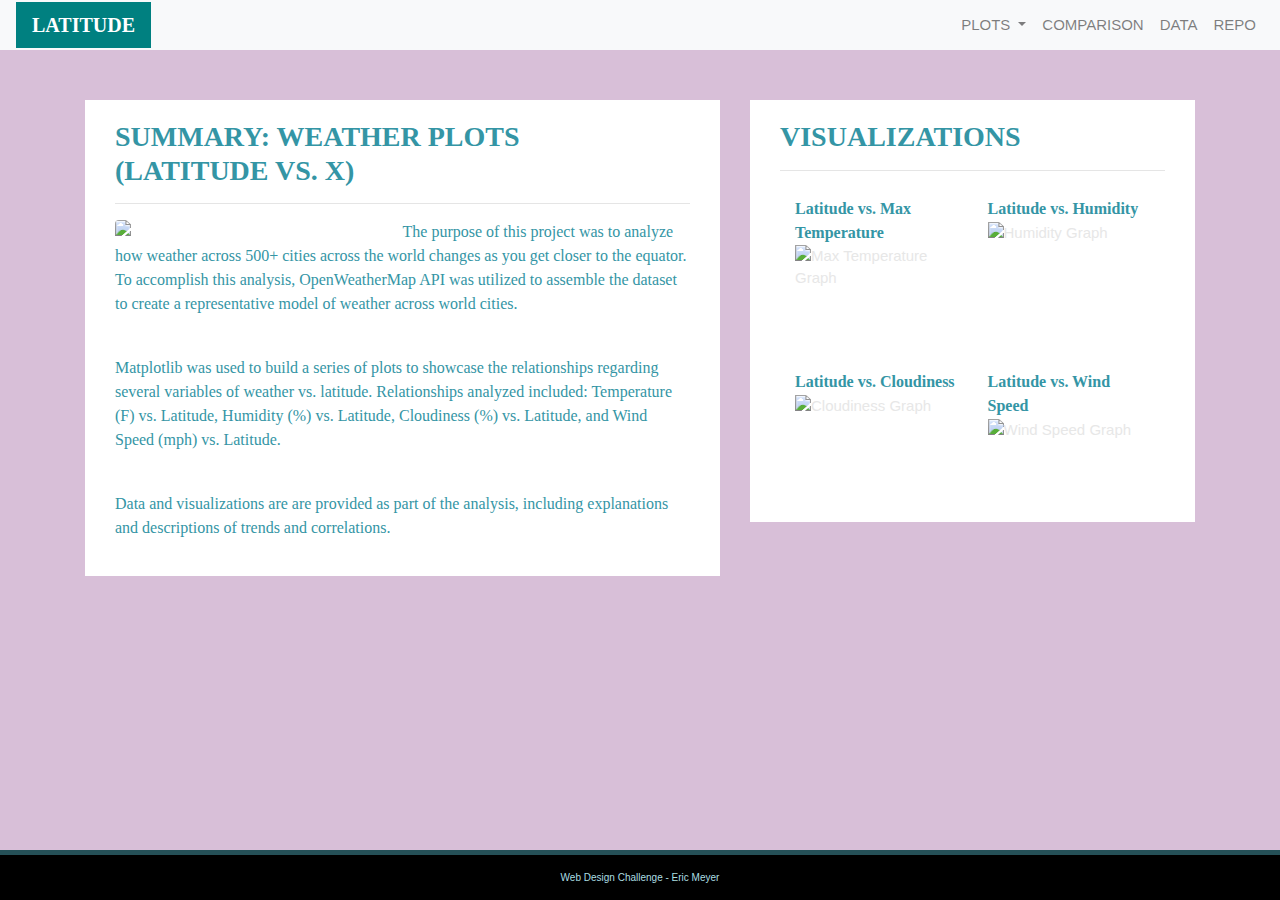
==== index.html @ 705f44da "Add css and index page" ====
<!doctype html>
<html lang="en">
<head>
    <meta charset="utf-8">
    <meta name="viewport" content="width=device-width, initial-scale=1">
    <link rel="stylesheet" href="https://stackpath.bootstrapcdn.com/bootstrap/4.3.1/css/bootstrap.min.css" integrity="sha384-ggOyR0iXCbMQv3Xipma34MD+dH/1fQ784/j6cY/iJTQUOhcWr7x9JvoRxT2MZw1T" crossorigin="anonymous">
    <script src="https://code.jquery.com/jquery-3.3.1.slim.min.js" integrity="sha384-q8i/X+965DzO0rT7abK41JStQIAqVgRVzpbzo5smXKp4YfRvH+8abtTE1Pi6jizo" crossorigin="anonymous"></script>
    <script src="https://cdnjs.cloudflare.com/ajax/libs/popper.js/1.14.7/umd/popper.min.js" integrity="sha384-UO2eT0CpHqdSJQ6hJty5KVphtPhzWj9WO1clHTMGa3JDZwrnQq4sF86dIHNDz0W1" crossorigin="anonymous"></script>
    <script src="https://stackpath.bootstrapcdn.com/bootstrap/4.3.1/js/bootstrap.min.js" integrity="sha384-JjSmVgyd0p3pXB1rRibZUAYoIIy6OrQ6VrjIEaFf/nJGzIxFDsf4x0xIM+B07jRM" crossorigin="anonymous"></script>
    <link rel="stylesheet" type="text/css" href="main.css">
    <title>Weather Dashboard</title>
</head>
<body>
    <div class="navigation">
        <nav class="navbar navbar-expand-lg navbar-light bg-light">
            <a class="navbar-brand" style="background-color:teal;" href="index.html">LATITUDE</a>
            <button class="navbar-toggler" type="button" data-toggle="collapse" data-target="#navbarNavDropdown" aria-controls="navbarNavDropdown" aria-expanded="false" aria-label="Toggle navigation">
                <span class="navbar-toggler-icon"></span>
            </button>
            <div class="collapse navbar-collapse" id="navbarNavDropdown">
                <ul class="navbar-nav ml-auto">
                    <li class="nav-item dropdown">
                        <a class="nav-link dropdown-toggle" href="#" id="navbarDropdownMenuLink" role="button" data-toggle="dropdown" aria-haspopup="true" aria-expanded="false">
                            PLOTS
                        </a>
                        <div class="dropdown-menu" aria-labelledby="navbarDropdownMenuLink">
                            <a class="dropdown-item" href="WebVisualizations/temperature.html">Max Temperature</a>
                            <a class="dropdown-item" href="WebVisualizations/humidity.html">Humidity</a>
                            <a class="dropdown-item" href="WebVisualizations/cloudiness.html">Cloudiness</a>
                            <a class="dropdown-item" href="WebVisualizations/wind.html">Wind Speed</a>
                        </div>
                    </li>
                    <li class="nav-item">
                        <a class="nav-link" href="WebVisualizations/comparison.html">COMPARISON</a>
                    </li>
                    <li class="nav-item">
                        <a class="nav-link" href="WebVisualizations/data.html">DATA</a>
                    </li>
                    <li class="nav-item">
                        <a class="nav-link" href="https://github.com/amagsino/Web-Design-Challenge">REPO</a>
                    </li>
                </ul>
            </div>
        </nav>
    </div>
    <div class="container">
        <div class="row">
            <div class="col-lg-7 col-md-12">
                <div class="box" style="padding-bottom: 20px;">
                    <h3 class="title">SUMMARY: WEATHER PLOTS <br> (LATITUDE VS. X)</h3>
                    <hr>
                    <img src="Resources/assets/images/Fig1.png" class="vizualization rounded float-left" alt="Max Temperature Graph">
                    <p> The purpose of this project was to analyze how weather across 500+ cities across the world
                      changes as you get closer to the equator. To accomplish this analysis, OpenWeatherMap API was
                      utilized to assemble the dataset to create a representative model of weather across world cities.</p>
                      <br>
                    <p> Matplotlib was used to build a series of plots to showcase the relationships regarding several variables
                      of weather vs. latitude. Relationships analyzed included: Temperature (F) vs. Latitude, Humidity (%) vs. Latitude,
                      Cloudiness (%) vs. Latitude, and Wind Speed (mph) vs. Latitude.</p>
                      <br>
                    <p> Data and visualizations are are provided as part of the analysis, including explanations and descriptions
                      of trends and correlations.</p>
                </div>
            </div>
            <div class="col-lg-5 col-md-12">
                <div class="box">
                    <h3 class="title">VISUALIZATIONS</h3>
                    <hr>
                    <div class="container">
                        <div class="row" style="padding-bottom: 70px;">
                            <div class="col-6">
                                <div class="title">Latitude vs. Max Temperature</div>
                                <a href="WebVisualizations/temperature.html">
                                <img class="panel" src="Resources/assets/images/Fig1.png" alt="Max Temperature Graph">
                                </a>
                            </div>
                            <div class="col-6">
                                <div class="title">Latitude vs. Humidity</div>
                                <a href="WebVisualizations/humidity.html">
                                <img class="panel" src="Resources/assets/images/Fig2.png" alt="Humidity Graph">
                                </a>
                            </div>
                        </div>
                        <div class="row" style="padding-bottom: 70px;">
                            <div class="col-6">
                                <div class="title">Latitude vs. Cloudiness</div>
                                <a href="WebVisualizations/cloudiness.html">
                                <img class="panel" src="Resources/assets/images/Fig3.png" alt="Cloudiness Graph">
                                </a>
                                <!-- <div class="title">vs. Cloudiness</div> -->
                            </div>
                            <div class="col-6">
                                <div class="title">Latitude vs. Wind Speed</div>
                                <a href="WebVisualizations/wind.html">
                                    <img class="panel" src="Resources/assets/images/Fig4.png" alt="Wind Speed Graph">
                                </a>
                            </div>
                        </div>
                    </div>
                </div>
            </div>
        </div>
    </div>
    <footer> Web Design Challenge - Eric Meyer</footer>
</body>
</html>
---- main.css ----
body {
    background-color: thistle;
    height: 750px;
    background-position: center;
    background-repeat: repeat;
    background-size: cover;
  }
  
  .navbar {
    max-height: 50px;
  }
  .navigation .navbar-brand {
    color: white;
    margin-left: 0px;
    padding: inherit;
    font-weight: bold;
    background-color: teal;
    font-family: Cambria, Cochin, Georgia, Times, 'Times New Roman', serif;
  }
  .navbar {
    background-color: rgb(255, 255, 255);
    font-size: 25px; 
  }
  .active, .dropdown-menu .dropdown-item:active a:hover {
    background-color: rgb(255,255,255);
  }
  .dropdown-item {
    color: rgba(52, 150, 165, 0.75);
  }
  .dropdown .dropdown-menu .dropdown-item:active, .dropdown .dropdown-menu .dropdown-item:hover {
    background-color: rgba(52, 150, 165, 0.75);
  }
  
  .nav-link:hover {
    background-color:rgba(52, 150, 165, 0.75);
   }
  
  .navbar-brand:hover {
  color: rgb(45, 158, 175);
  }
  a {
    color: rgb(231, 231, 231);
    font-size: 15px;
  }
  
  img{
    width:100%;
    height:100%;
  }
  .active, .panel:hover {
    border-color:rgb(52, 149, 165);
    border-style: solid;
    
  }
  .vizualization {
    width:50%;
    height:50%;
  }
  
  .title {
    color: rgb(52, 149, 165);
    font-family: cochin;
    font-weight: bolder;
    padding-top: 10px;
  }
  
  p {
  color: rgb(52, 149, 165);
  font-family: 'segoe ui';
  font-size: 16px;
  }
  
  .box {
    margin-top: 50px;
    margin-bottom: 60px;
    padding: 10px 30px 10px;
    color: #ffffff;
    background-color: rgb(255, 255, 255);
  
  }
  
  .table {
    font-size: 15px;
    border-top-color: rgb(255, 255, 255);
  }
  
  footer {
  background-color: #000000;
  border-top-style: solid;
  border-top-width: 5px;
  border-top-color: rgb(37, 80, 87);
  color: rgb(171, 222, 226);
  min-height: 50px;
  font-family: Menlo, Helvetica, sans-serif;
  font-size: 10px;
  text-align: center;
  position: fixed;
  left: 0;
  bottom: 0;
  width: 100%;
  padding-top: 15px;
  }
  
  @media(max-width: 992px) {
    .navbar-expand-lg {
    background-color: #000000;
    }
    .navbar {
      max-height: none;
      padding: inherit;
    }
    .navbar div {
      margin: inherit;
      background-color: rgb(255,255,255);
    }
    .navbar-brand {
      padding: 10px;
    }
    button{
      margin-right: 30px;
    }
    button:focus {
      outline: 1px dotted;
      outline: auto 5px;
    }
  }
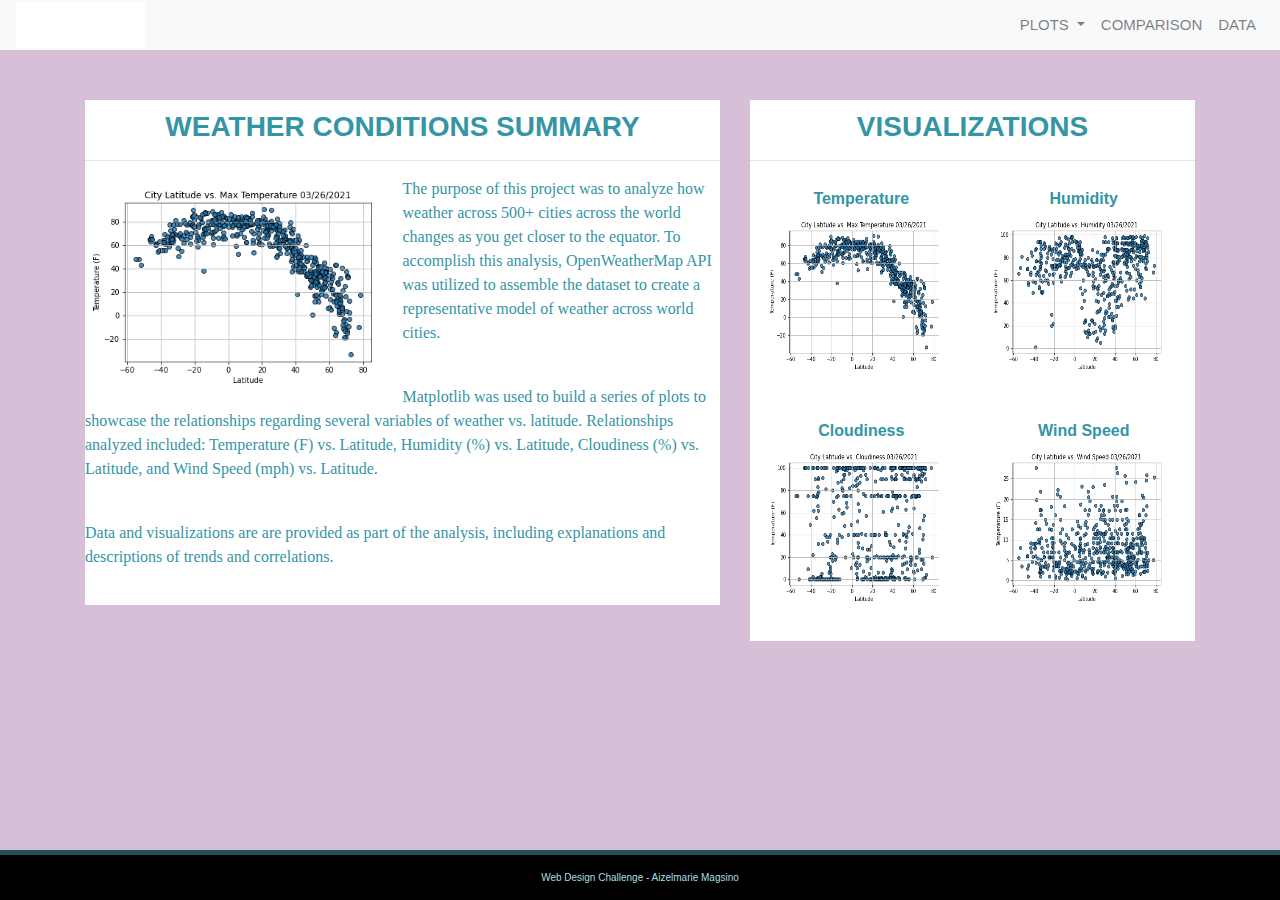
==== commit a65e21d0: "updated web pages" ====
--- a/index.html
+++ b/index.html
@@ -13,7 +13,7 @@
 <body>
     <div class="navigation">
         <nav class="navbar navbar-expand-lg navbar-light bg-light">
-            <a class="navbar-brand" style="background-color:teal;" href="index.html">LATITUDE</a>
+            <a class="navbar-brand" style="background-color: rgb(255,255,255);" href="index.html">LATITUDE</a>
             <button class="navbar-toggler" type="button" data-toggle="collapse" data-target="#navbarNavDropdown" aria-controls="navbarNavDropdown" aria-expanded="false" aria-label="Toggle navigation">
                 <span class="navbar-toggler-icon"></span>
             </button>
@@ -24,7 +24,7 @@
                             PLOTS
                         </a>
                         <div class="dropdown-menu" aria-labelledby="navbarDropdownMenuLink">
-                            <a class="dropdown-item" href="WebVisualizations/temperature.html">Max Temperature</a>
+                            <a class="dropdown-item" href="WebVisualizations/temperature.html">Temperature</a>
                             <a class="dropdown-item" href="WebVisualizations/humidity.html">Humidity</a>
                             <a class="dropdown-item" href="WebVisualizations/cloudiness.html">Cloudiness</a>
                             <a class="dropdown-item" href="WebVisualizations/wind.html">Wind Speed</a>
@@ -36,9 +36,6 @@
                     <li class="nav-item">
                         <a class="nav-link" href="WebVisualizations/data.html">DATA</a>
                     </li>
-                    <li class="nav-item">
-                        <a class="nav-link" href="https://github.com/amagsino/Web-Design-Challenge">REPO</a>
-                    </li>
                 </ul>
             </div>
         </nav>
@@ -47,9 +44,9 @@
         <div class="row">
             <div class="col-lg-7 col-md-12">
                 <div class="box" style="padding-bottom: 20px;">
-                    <h3 class="title">SUMMARY: WEATHER PLOTS <br> (LATITUDE VS. X)</h3>
+                    <h3 class="title">WEATHER CONDITIONS SUMMARY</h3>
                     <hr>
-                    <img src="Resources/assets/images/Fig1.png" class="vizualization rounded float-left" alt="Max Temperature Graph">
+                    <img src="Images/temp.png" class="vizualization rounded float-left" alt="Temperature Plot">
                     <p> The purpose of this project was to analyze how weather across 500+ cities across the world
                       changes as you get closer to the equator. To accomplish this analysis, OpenWeatherMap API was
                       utilized to assemble the dataset to create a representative model of weather across world cities.</p>
@@ -69,30 +66,30 @@
                     <div class="container">
                         <div class="row" style="padding-bottom: 70px;">
                             <div class="col-6">
-                                <div class="title">Latitude vs. Max Temperature</div>
+                                <div class="title">Temperature</div>
                                 <a href="WebVisualizations/temperature.html">
-                                <img class="panel" src="Resources/assets/images/Fig1.png" alt="Max Temperature Graph">
+                                <img class="panel" src="Images/temp.png" alt="Temperature plot">
                                 </a>
                             </div>
                             <div class="col-6">
-                                <div class="title">Latitude vs. Humidity</div>
+                                <div class="title">Humidity</div>
                                 <a href="WebVisualizations/humidity.html">
-                                <img class="panel" src="Resources/assets/images/Fig2.png" alt="Humidity Graph">
+                                <img class="panel" src="Images/hum.png" alt="Humidity plot">
                                 </a>
                             </div>
                         </div>
                         <div class="row" style="padding-bottom: 70px;">
                             <div class="col-6">
-                                <div class="title">Latitude vs. Cloudiness</div>
+                                <div class="title">Cloudiness</div>
                                 <a href="WebVisualizations/cloudiness.html">
-                                <img class="panel" src="Resources/assets/images/Fig3.png" alt="Cloudiness Graph">
+                                <img class="panel" src="Images/cloud.png" alt="Cloudiness plot">
                                 </a>
                                 <!-- <div class="title">vs. Cloudiness</div> -->
                             </div>
                             <div class="col-6">
-                                <div class="title">Latitude vs. Wind Speed</div>
+                                <div class="title">Wind Speed</div>
                                 <a href="WebVisualizations/wind.html">
-                                    <img class="panel" src="Resources/assets/images/Fig4.png" alt="Wind Speed Graph">
+                                    <img class="panel" src="Images/wind.png" alt="Wind Speed plot">
                                 </a>
                             </div>
                         </div>
@@ -101,6 +98,6 @@
             </div>
         </div>
     </div>
-    <footer> Web Design Challenge - Eric Meyer</footer>
+    <footer> Web Design Challenge - Aizelmarie Magsino </footer>
 </body>
 </html>--- a/main.css
+++ b/main.css
@@ -15,7 +15,7 @@
     padding: inherit;
     font-weight: bold;
     background-color: teal;
-    font-family: Cambria, Cochin, Georgia, Times, 'Times New Roman', serif;
+    font-family: Arial, Helvetica, sans-serif;
   }
   .navbar {
     background-color: rgb(255, 255, 255);
@@ -59,9 +59,10 @@
   
   .title {
     color: rgb(52, 149, 165);
-    font-family: cochin;
+    font-family: Arial, Helvetica, sans-serif;
     font-weight: bolder;
     padding-top: 10px;
+    text-align: center;
   }
   
   p {
@@ -73,7 +74,7 @@
   .box {
     margin-top: 50px;
     margin-bottom: 60px;
-    padding: 10px 30px 10px;
+    padding: 10px, 15px, 20px;
     color: #ffffff;
     background-color: rgb(255, 255, 255);
   
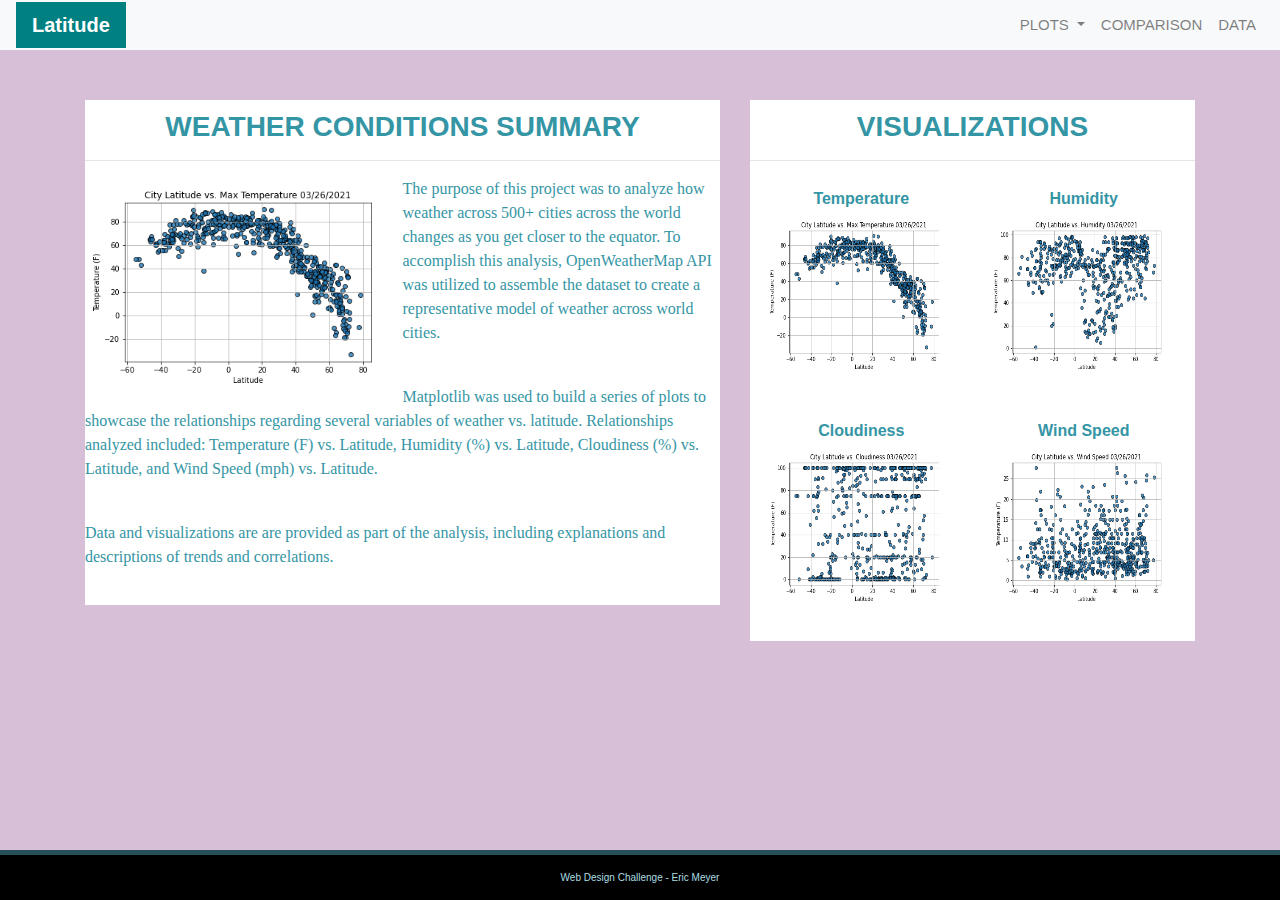
==== commit fa76dd64: "updated web pages" ====
--- a/index.html
+++ b/index.html
@@ -13,8 +13,8 @@
 <body>
     <div class="navigation">
         <nav class="navbar navbar-expand-lg navbar-light bg-light">
-            <a class="navbar-brand" style="background-color: rgb(255,255,255);" href="index.html">LATITUDE</a>
-            <button class="navbar-toggler" type="button" data-toggle="collapse" data-target="#navbarNavDropdown" aria-controls="navbarNavDropdown" aria-expanded="false" aria-label="Toggle navigation">
+            <a class="navbar-brand text-white" href="index.html" >Latitude</a>
+            <button class="navbar-toggler" type="button" data-toggle="collapse" data-target="#navbarSupportedContent" aria-controls="navbarSupportedContent" aria-expanded="false" aria-label="Toggle navigation">
                 <span class="navbar-toggler-icon"></span>
             </button>
             <div class="collapse navbar-collapse" id="navbarNavDropdown">
@@ -24,14 +24,14 @@
                             PLOTS
                         </a>
                         <div class="dropdown-menu" aria-labelledby="navbarDropdownMenuLink">
-                            <a class="dropdown-item" href="WebVisualizations/temperature.html">Temperature</a>
+                            <a class="dropdown-item" href="WebVisualizations/temp.html">Temperature</a>
                             <a class="dropdown-item" href="WebVisualizations/humidity.html">Humidity</a>
                             <a class="dropdown-item" href="WebVisualizations/cloudiness.html">Cloudiness</a>
-                            <a class="dropdown-item" href="WebVisualizations/wind.html">Wind Speed</a>
+                            <a class="dropdown-item" href="WebVisualizations/windspeed.html">Wind Speed</a>
                         </div>
                     </li>
                     <li class="nav-item">
-                        <a class="nav-link" href="WebVisualizations/comparison.html">COMPARISON</a>
+                        <a class="nav-link" href="WebVisualizations/Comparison.html">COMPARISON</a>
                     </li>
                     <li class="nav-item">
                         <a class="nav-link" href="WebVisualizations/data.html">DATA</a>
@@ -67,7 +67,7 @@
                         <div class="row" style="padding-bottom: 70px;">
                             <div class="col-6">
                                 <div class="title">Temperature</div>
-                                <a href="WebVisualizations/temperature.html">
+                                <a href="WebVisualizations/temp.html">
                                 <img class="panel" src="Images/temp.png" alt="Temperature plot">
                                 </a>
                             </div>
@@ -88,7 +88,7 @@
                             </div>
                             <div class="col-6">
                                 <div class="title">Wind Speed</div>
-                                <a href="WebVisualizations/wind.html">
+                                <a href="WebVisualizations/windspeed.html">
                                     <img class="panel" src="Images/wind.png" alt="Wind Speed plot">
                                 </a>
                             </div>
@@ -98,6 +98,6 @@
             </div>
         </div>
     </div>
-    <footer> Web Design Challenge - Aizelmarie Magsino </footer>
+    <footer> Web Design Challenge - Eric Meyer </footer>
 </body>
 </html>--- a/main.css
+++ b/main.css
@@ -6,6 +6,15 @@
     background-size: cover;
   }
   
+  h1{  
+    color: rgb(52, 149, 165);
+    font-family: Arial, Helvetica, sans-serif;
+    font-weight: bolder;
+    padding-top: 10px;
+    text-align: center;
+  
+  }
+
   .navbar {
     max-height: 50px;
   }
@@ -101,6 +110,19 @@
   width: 100%;
   padding-top: 15px;
   }
+
+  .table-responsive {
+    min-height: .5%;
+    overflow-x: auto;
+  }
+  @media screen and (max-width: 767px) {
+    .table-responsive {
+      width: 100%;
+      margin-bottom: 15px;
+      overflow-y: hidden;
+      -ms-overflow-style: -ms-autohiding-scrollbar;
+      border: 5px solid #ddd;       
+    }
   
   @media(max-width: 992px) {
     .navbar-expand-lg {
